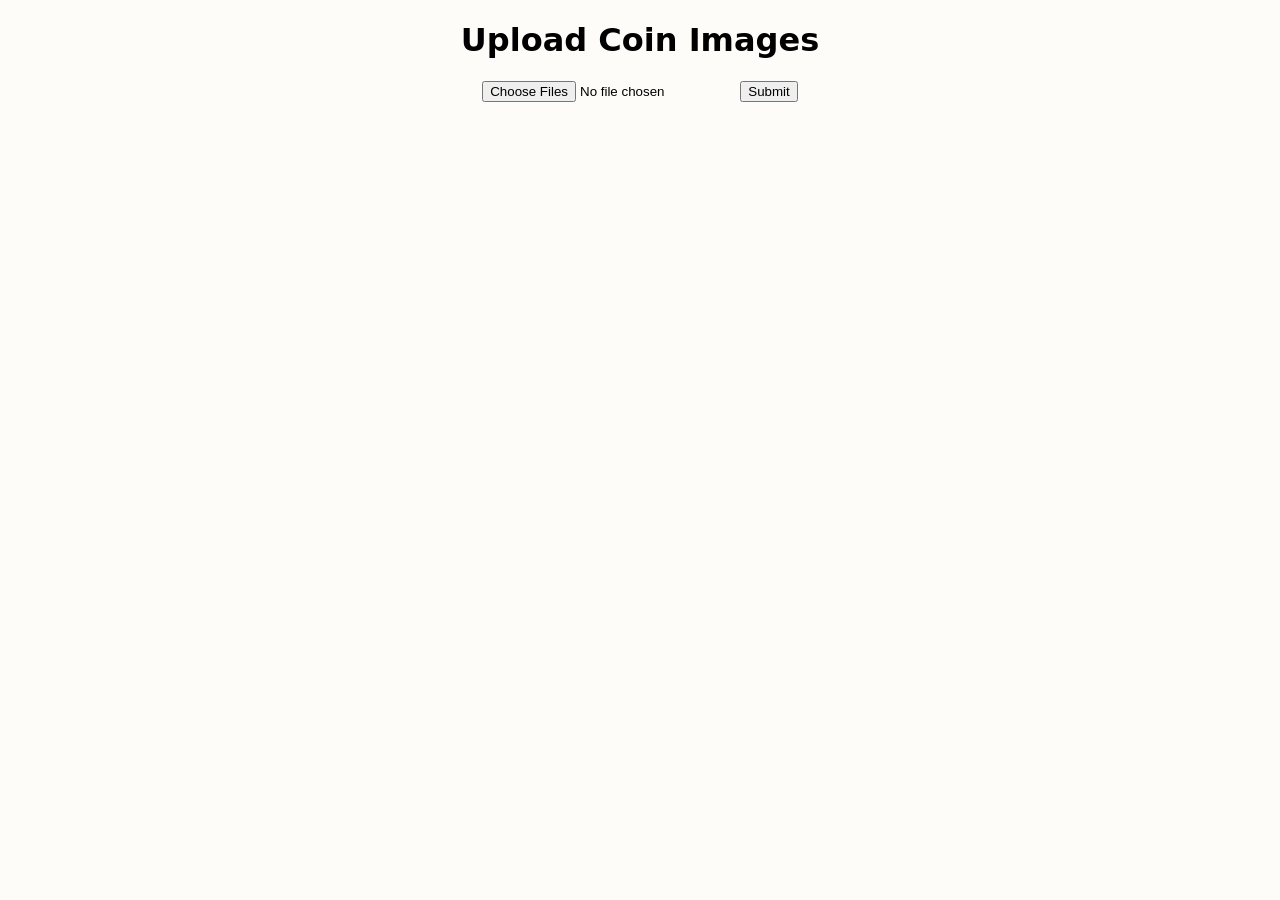
==== index.html @ 6cd14d57 "Fetch Response in Frontend" ====
<!DOCTYPE html>
<html>
    <head>
        <link rel="stylesheet" type="text/css" href="/static/css/style.css">
    </head>

    <body>
        <h1>Upload Coin Images</h1>
        
        <form id="coin-form" enctype="multipart/form-data">
            <input name="images" type="file" multiple>
            <input type="submit">
        </form>

        <div id="result"></div>

        <script src="/static/js/script.js"></script>
    </body>
</html>
---- static/css/style.css ----
/* ----------------- V A R I A B L E S   &   G L O B A L S ----------------- */
:root {
    --bg-primary: #fdfcf9;
    --bg-secondary: #bbbbbb;

    --brand-primary: #d1af46;
    --brand-secondary: #e4c258;
    --brand-tertiary: #e9d493;
    
    --light-text: #ebe9fc;
    --dark-text: black;

    --radius: 10px;
    --gap: 10px;
}

body {
    font-family: system-ui, sans-serif;
    background-color: var(--bg-primary);
    margin: 0; /* reset default body margin */
    text-align: center;
}

/* ------------------------------ L A Y O U T ------------------------------ */

/* -------------------------- C O M P O N E N T S -------------------------- */
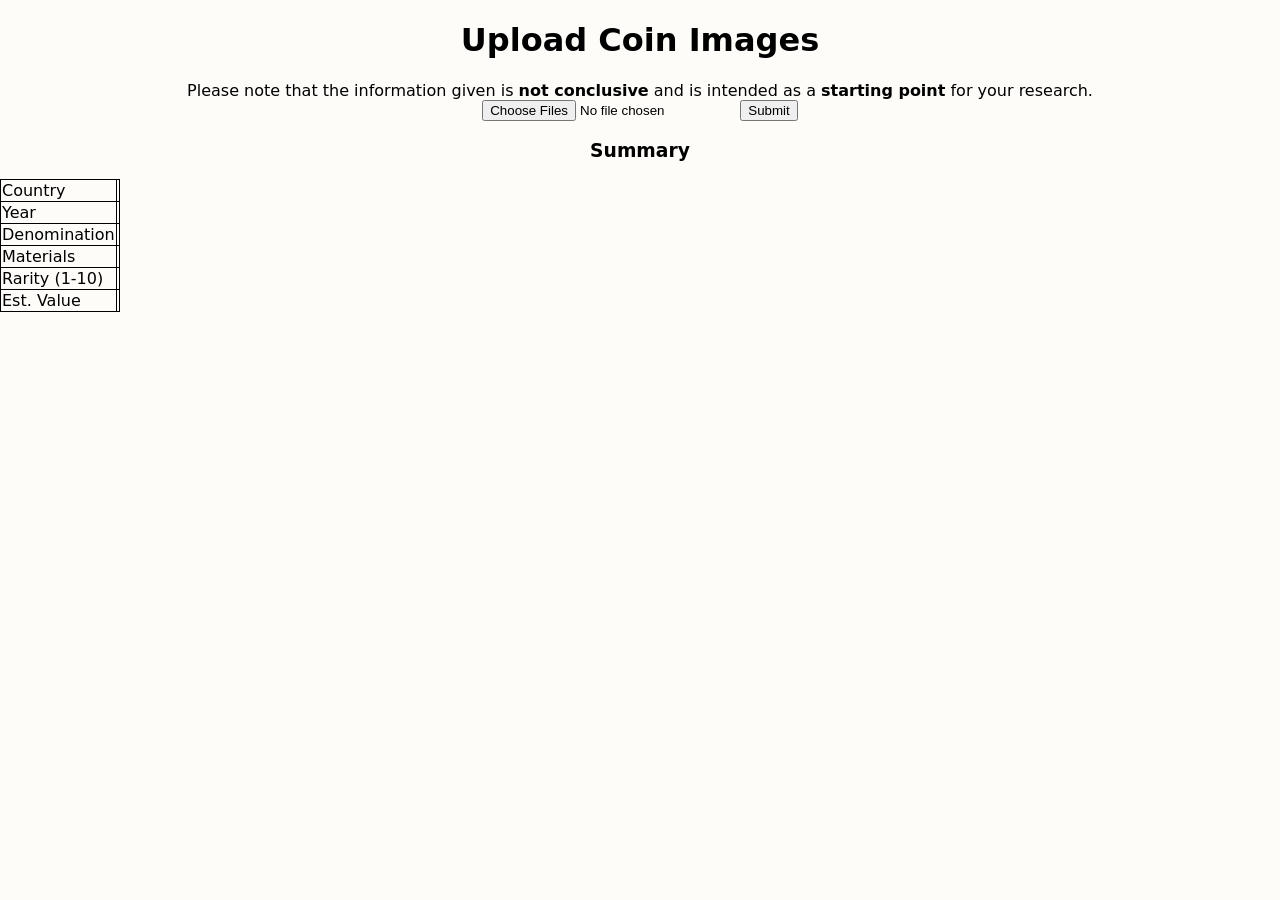
==== commit dee299d8: "Render Response" ====
--- a/index.html
+++ b/index.html
@@ -6,13 +6,58 @@
 
     <body>
         <h1>Upload Coin Images</h1>
+
+        <div>
+            Please note that the information given is <b>not conclusive</b> and is intended as a <b>starting point</b> for your research.
+        </div>
         
         <form id="coin-form" enctype="multipart/form-data">
             <input name="images" type="file" multiple>
             <input type="submit">
         </form>
 
-        <div id="result"></div>
+        <div class="loaderDiv">
+            <div class="loader"></div>
+            <div>Analysing Coin</div>
+        </div>
+
+        <div id="result">
+            <div id="summary">
+                <h3>Summary</h3>
+                <div id="summary-paragraph"></div>
+            </div>
+
+            <div>
+                <table id="coin-stats-table">
+                    <tbody>
+                        <tr>
+                            <td>Country</td>
+                            <td id="country-val"></td>
+                        </tr>
+                        <tr>
+                            <td>Year</td>
+                            <td id="year-val"></td>
+                        </tr>
+                        <tr>
+                            <td>Denomination</td>
+                            <td id="denomination-val"></td>
+                        </tr>
+                        <tr>
+                            <td>Materials</td>
+                            <td id="materials-val"></td>
+                        </tr>
+                        <tr>
+                            <td>Rarity (1-10)</td>
+                            <td id="rarity-val"></td>
+                        </tr>
+                        <tr>
+                            <td>Est. Value</td>
+                            <td id="est-value-val"></td>
+                        </tr>
+                    </tbody>
+                </table>
+            </div>
+        </div>
 
         <script src="/static/js/script.js"></script>
     </body>
--- a/static/css/style.css
+++ b/static/css/style.css
@@ -21,6 +21,41 @@
     text-align: center;
 }
 
+table, th, td {
+    text-align: left;
+    border: 1px solid black;
+    border-collapse: collapse; /* single border line */
+}
+
 /* ------------------------------ L A Y O U T ------------------------------ */
 
 /* -------------------------- C O M P O N E N T S -------------------------- */
+
+/* RESULTS */
+
+
+/* LOADER */
+.loaderDiv {
+    display: none;            /* hidden by default */
+    align-items: center;      /* vertical alignment */
+    justify-content: center;  /* center the whole block */
+    gap: 4px;                 /* small space between spinner and text */
+}
+
+.loaderDiv.active {
+    display: flex;            /* visible when active */
+}
+
+.loader {
+  border: 0.2rem solid #f3f3f3; /* Light grey */
+  border-top: 0.2rem solid var(--brand-primary); 
+  border-radius: 50%;
+  width: 1rem;
+  height: 1rem;
+  animation: spin 2s linear infinite;
+}
+
+@keyframes spin {
+  0% { transform: rotate(0deg); }
+  100% { transform: rotate(360deg); }
+}
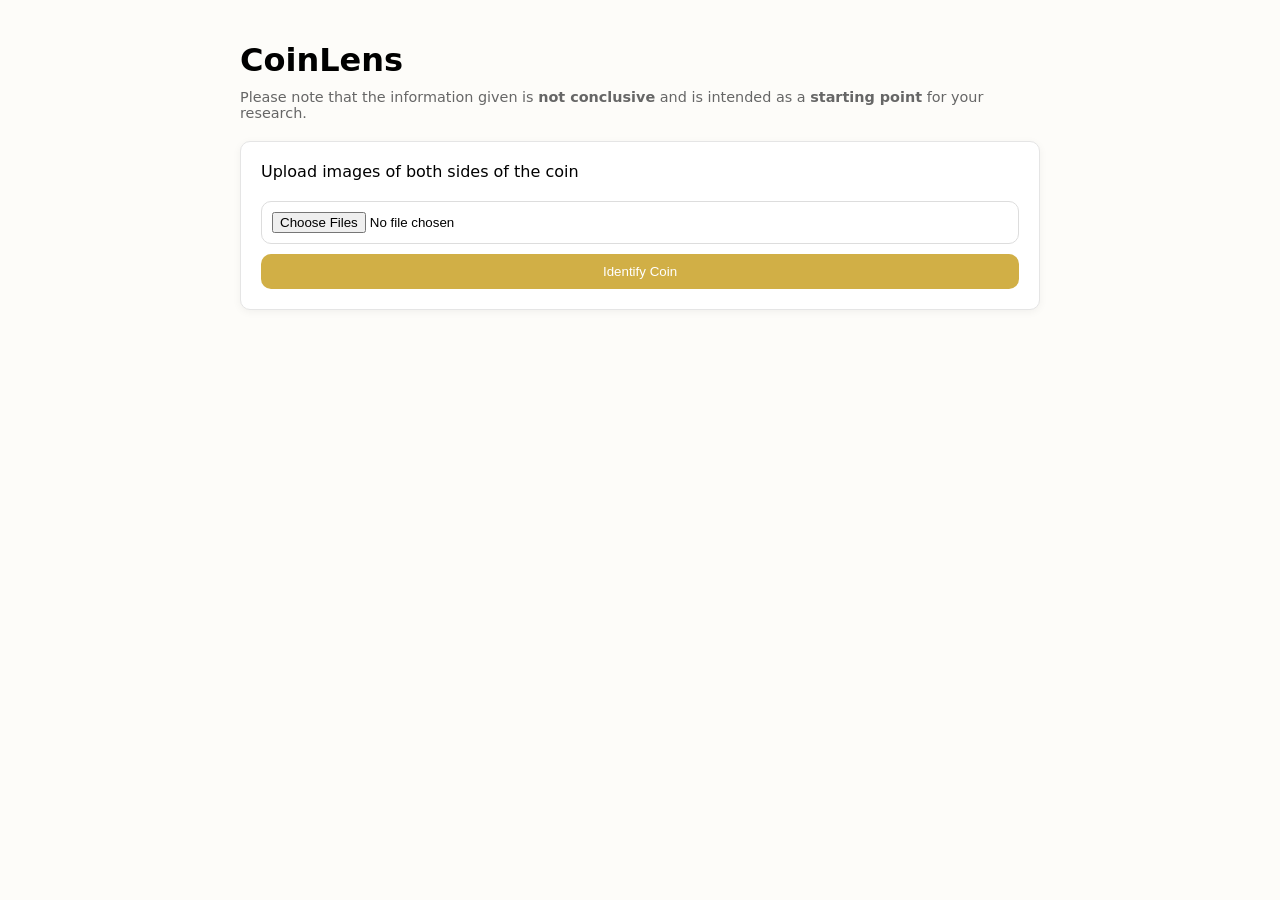
==== commit 2ed24c3e: "Styling and Error Handling" ====
--- a/index.html
+++ b/index.html
@@ -5,57 +5,77 @@
     </head>
 
     <body>
-        <h1>Upload Coin Images</h1>
+        <!-- Page container: controls width + centering -->
+        <div class="container stack">
 
-        <div>
-            Please note that the information given is <b>not conclusive</b> and is intended as a <b>starting point</b> for your research.
-        </div>
-        
-        <form id="coin-form" enctype="multipart/form-data">
-            <input name="images" type="file" multiple>
-            <input type="submit">
-        </form>
-
-        <div class="loaderDiv">
-            <div class="loader"></div>
-            <div>Analysing Coin</div>
-        </div>
-
-        <div id="result">
-            <div id="summary">
-                <h3>Summary</h3>
-                <div id="summary-paragraph"></div>
+            <!-- Header Section -->
+            <div>
+                <h1>CoinLens</h1>
+                <div class="muted">
+                    Please note that the information given is <b>not conclusive</b> and is intended as a <b>starting point</b> for your research.
+                </div>
+            </div>
+            
+            <!-- Form Section Card -->
+            <div class="card stack">
+                <div>Upload images of both sides of the coin</div>
+                <div id="form-error" class="muted"></div>
+                <form id="coin-form" enctype="multipart/form-data">
+                    <input name="images" type="file" multiple>
+                    <input type="submit" value="Identify Coin">
+                </form>
             </div>
 
-            <div>
-                <table id="coin-stats-table">
-                    <tbody>
-                        <tr>
-                            <td>Country</td>
-                            <td id="country-val"></td>
-                        </tr>
-                        <tr>
-                            <td>Year</td>
-                            <td id="year-val"></td>
-                        </tr>
-                        <tr>
-                            <td>Denomination</td>
-                            <td id="denomination-val"></td>
-                        </tr>
-                        <tr>
-                            <td>Materials</td>
-                            <td id="materials-val"></td>
-                        </tr>
-                        <tr>
-                            <td>Rarity (1-10)</td>
-                            <td id="rarity-val"></td>
-                        </tr>
-                        <tr>
-                            <td>Est. Value</td>
-                            <td id="est-value-val"></td>
-                        </tr>
-                    </tbody>
-                </table>
+            <!-- Loader (visible while waiting for results) -->
+            <div class="loaderDiv">
+                <div class="loader"></div>
+                <div>Analysing Coin</div>
+            </div>
+
+            <!-- Result Section Card -->
+            <div id="result" class="card">
+
+                <!-- Layout wrapper (for responsive mobile grid) -->
+                <div class="results-layout">
+
+                    <div id="context">
+                        <h3>Overview</h3>
+                        <div id="context-paragraph"></div>
+                    </div>
+
+                    <div>
+                        <h3>Details</h3>
+                        <table id="coin-attributes-table">
+                            <tbody>
+                                <tr>
+                                    <td>Country</td>
+                                    <td id="country-val"></td>
+                                </tr>
+                                <tr>
+                                    <td>Year</td>
+                                    <td id="year-val"></td>
+                                </tr>
+                                <tr>
+                                    <td>Denomination</td>
+                                    <td id="denomination-val"></td>
+                                </tr>
+                                <tr>
+                                    <td>Materials</td>
+                                    <td id="materials-val"></td>
+                                </tr>
+                                <tr>
+                                    <td>Rarity (1-10)</td>
+                                    <td id="rarity-val"></td>
+                                </tr>
+                                <tr>
+                                    <td>Est. Value</td>
+                                    <td id="est-value-val"></td>
+                                </tr>
+                            </tbody>
+                        </table>
+                    </div>
+
+                </div>
             </div>
         </div>
 
--- a/static/css/style.css
+++ b/static/css/style.css
@@ -11,27 +11,95 @@
     --dark-text: black;
 
     --radius: 10px;
-    --gap: 10px;
 }
 
 body {
     font-family: system-ui, sans-serif;
-    background-color: var(--bg-primary);
+    background: var(--bg-primary);
     margin: 0; /* reset default body margin */
-    text-align: center;
 }
 
-table, th, td {
-    text-align: left;
-    border: 1px solid black;
-    border-collapse: collapse; /* single border line */
+.page-section {
+    margin-top: 20px;
+}
+
+
+/* -------------------------- T Y P O G R A P H Y -------------------------- */
+
+h1 {
+    font-size: 2rem;
+    margin-bottom: 10px;
+}
+
+h3 {
+    font-size: 1.2rem;
+    margin-bottom: 8px;
+}
+
+.muted {
+    color: #666; 
+    font-size: 0.9rem;
 }
 
 /* ------------------------------ L A Y O U T ------------------------------ */
 
+@media (min-width: 768px) {
+    .results-layout {
+        display: grid;
+        grid-template-columns: 1fr 1fr; /* split into two columns */
+        gap: 20px;
+    }
+}
+
+/* Wrap the whole page content in this */
+.container {
+    max-width: 800px;      /* prevents content stretching too wide */
+    margin: 0 auto;        /* centers horizontally */
+    padding: 20px;         /* space from screen edges (important on mobile) */
+
+}
+
+/* Apply spacing between all children */
+.stack > * + * {
+    margin-top: 20px; /* consistent vertical rhythm */
+}
+
+/* CARD */
+.card {
+    background: white;                  /* separates from page background */
+    padding: 20px;                     /* internal spacing */
+    border-radius: var(--radius);      /* soft corners */
+    border: 1px solid #e5e5e5;         /* subtle outline (better than harsh borders) */
+    box-shadow: 0 2px 8px rgba(0,0,0,0.05); /* very subtle depth */
+}
+
 /* -------------------------- C O M P O N E N T S -------------------------- */
 
-/* RESULTS */
+/* FORM */
+form {
+    display: flex;
+    flex-direction: column;
+    gap: 10px;
+}
+
+input[type="file"] {
+    padding: 10px;
+    border: 1px solid #ddd;
+    border-radius: var(--radius);
+}
+
+button, input[type="submit"] {
+    padding: 10px;
+    background: var(--brand-primary);
+    color: white;
+    border: none;
+    border-radius: var(--radius);
+    cursor: pointer;
+}
+
+button, input[type="submit"]:hover {
+    background: var(--brand-secondary); /* Highlight when the user hovers over the button */
+}
 
 
 /* LOADER */
@@ -58,4 +126,30 @@
 @keyframes spin {
   0% { transform: rotate(0deg); }
   100% { transform: rotate(360deg); }
+}
+
+/* RESULTS */
+#result {
+    display: none;
+}
+
+#result.active {
+    display: block;
+}
+
+
+/* TABLE */
+#coin-attributes-table {
+    width: 100%;
+    border-collapse: collapse;
+}
+
+#coin-attributes-table td {
+    padding: 8px 0;
+    border-bottom: 1px solid #eee; /* subtle separators */
+}
+
+#coin-attributes-table td:first-child {
+    font-weight: 500; /* labels slightly stronger */
+    color: #555;
 }
